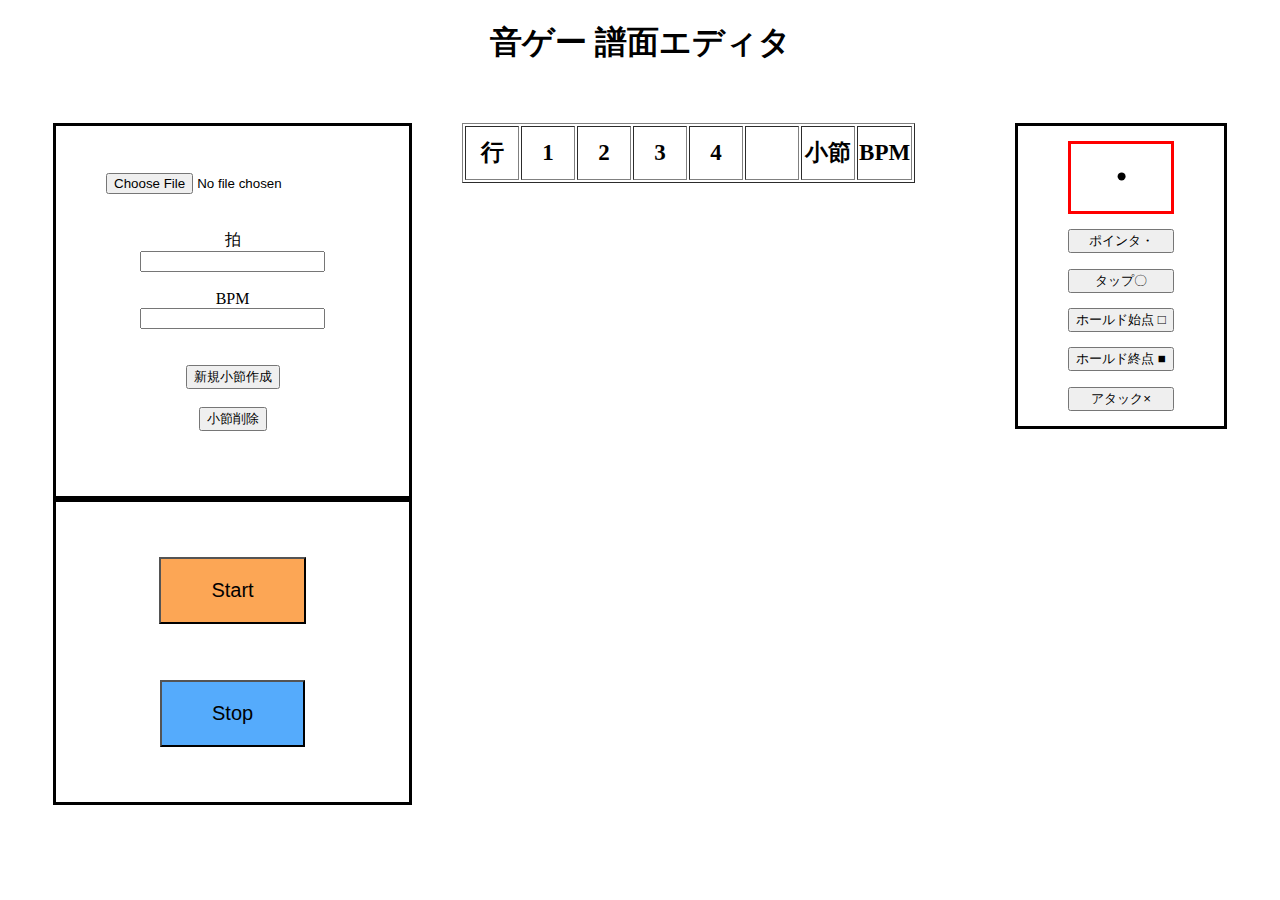
==== index.html @ 573afd76 "it is something wrong" ====
<!DOCTYPE html>

<html lang="ja">
    <head>
        <meta charset="utf-8">
        <title> 音ゲー 譜面エディタ </title>
        <meta name="viewport" content="width=device-width, initial-scale=1">
        <link rel="stylesheet" href="static/style/index.css">
    </head>
    
    <script src="static/js/main.js"></script>

    <body>
        <header>
            <h1> 音ゲー 譜面エディタ </h1>
        </header>
        <br>
        <br>

        <main>
            <div class="container">
                <div>
                    <div class="makeScore">
                        <input type="file" onchange="selectAudioFile(event)" id="getFile"> <br><br>
                        <label> 拍 </label><input type="text" id="numBar"> <br>
                        <label> BPM </label> <input type="text" id="numBPM">      <br> <br>
                        <button onclick="makeNewScore()"> 新規小節作成 </button> <br>
                        <button onclick="deleteSection()"> 小節削除 </button> <br>
                    </div>

                    <div class="musicAudio">
                        <button class="startMusic" onclick="startMusic()"> Start </button>
                        <button class="stopMusic" onclick="stopMusic()"> Stop </button>
                    </div>
                </div>

                <div class="score" id="score">
                    <table border="1" id="score">
                        <tr>
                            <th>行</th>
                            <th>1</th>
                            <th>2</th>
                            <th>3</th>
                            <th>4</th>
                            <th></th>
                            <th>小節</th>
                            <th>BPM</th>
                        </tr>
                    </table>    
                </div>
                
                <div class="controler">
                    <div id="cur"> ・ </div>
                    <button onclick="changeNotesMode('pointer')"> ポインタ・ </button>
                    <button onclick="changeNotesMode('tap')"> タップ〇 </button>
                    <button onclick="changeNotesMode('holdStart')"> ホールド始点 □ </button>
                    <button onclick="changeNotesMode('holdEnd')"> ホールド終点 ■ </button>
                    <button onclick="changeNotesMode('attack')"> アタック× </button>
                </div>
            </div>
        </main>

        <br><br><br>
    </body>
</html>
---- static/style/index.css ----
body {
    text-align: center;
}

main {
}

.container {
    display: flex;
    justify-content: center;
}

.makeScore {
    display: flex;
    flex-direction: column;
    justify-content: center;
    align-items: center;

    height: 370px;
    
    border-color: black;
    border-style: solid;

    padding-left: 50px;
    padding-right: 50px;

    margin-right: 50px;
}

.musicAudio {
    display: flex;
    flex-direction: column;
    justify-content: space-evenly;
    align-items: center;

    height: 300px;
    
    border-color: black;
    border-style: solid;

    padding-left: 50px;
    padding-right: 50px;

    margin-right: 50px;
}

.startMusic {
    padding-left: 50px;
    padding-right: 50px;
    padding-top: 20px;
    padding-bottom: 20px;

    font-size: 20px;

    background: #fca655;
}
.stopMusic {
    padding-left: 50px;
    padding-right: 50px;
    padding-top: 20px;
    padding-bottom: 20px;

    font-size: 20px;

    background: #55abfc;
}

.controler {
    display: flex;
    flex-direction: column;
    justify-content: space-evenly;
    
    height: 300px;
    
    border-color: black;
    border-style: solid;
    
    padding-left: 50px;
    padding-right: 50px;

    margin-left: 100px;
}

tr, th, td {
    width: 10px;
    height: 10px;
}

#cur {
    border-color: red;
    border-style: solid;

    font-size: 50px;
}

.score {
    overflow-y: scroll;
    height: 700px;
}
table {
    margin: 0 auto;
}

th {
    width: 50px;
    height: 50px;

    font-size: 23px;
}

td button {
    font-size: 30px;
}

.bpm {
    text-align: center;

    width: 50px;
    height: 30px;

    font-size: 20px;
}

.now {
    height: 1px;
    border: solid red;
    border-left: 0px;
    border-top: 0px;
    border-right: 0px;

    position: relative;
}
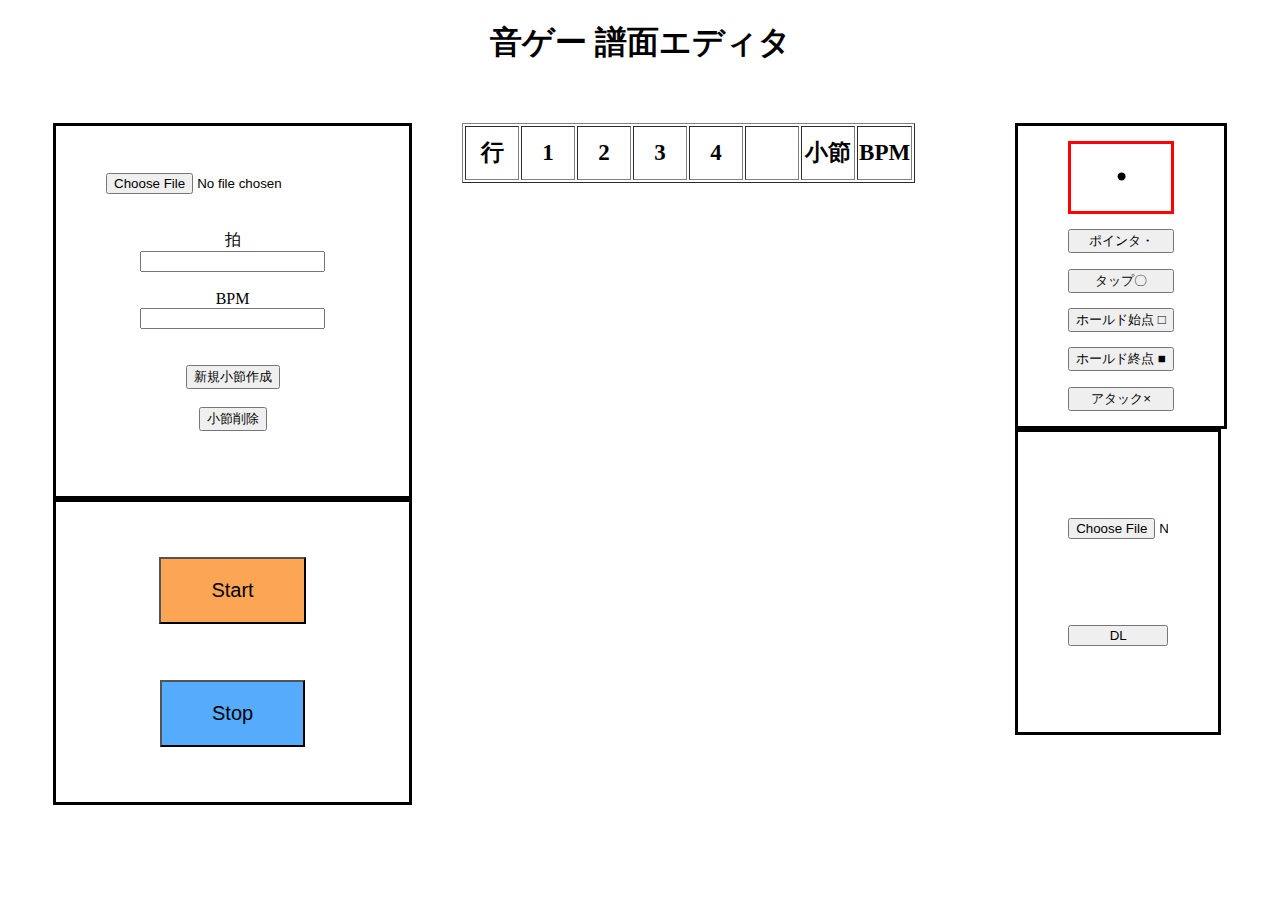
==== commit 1b6aa845: "now writing" ====
--- a/index.html
+++ b/index.html
@@ -9,6 +9,8 @@
     </head>
     
     <script src="static/js/main.js"></script>
+    <script src="static/js/fileImport.js"></script>
+    <script src="static/js/fileExport.js"></script>
 
     <body>
         <header>
@@ -49,14 +51,21 @@
                     </table>    
                 </div>
                 
-                <div class="controler">
-                    <div id="cur"> ・ </div>
-                    <button onclick="changeNotesMode('pointer')"> ポインタ・ </button>
-                    <button onclick="changeNotesMode('tap')"> タップ〇 </button>
-                    <button onclick="changeNotesMode('holdStart')"> ホールド始点 □ </button>
-                    <button onclick="changeNotesMode('holdEnd')"> ホールド終点 ■ </button>
-                    <button onclick="changeNotesMode('attack')"> アタック× </button>
-                </div>
+                <div style="display: flex; flex-direction: column;">
+                    <div class="controler">
+                        <div id="cur"> ・ </div>
+                        <button onclick="changeNotesMode('pointer')"> ポインタ・ </button>
+                        <button onclick="changeNotesMode('tap')"> タップ〇 </button>
+                        <button onclick="changeNotesMode('holdStart')"> ホールド始点 □ </button>
+                        <button onclick="changeNotesMode('holdEnd')"> ホールド終点 ■ </button>
+                        <button onclick="changeNotesMode('attack')"> アタック× </button>
+                    </div>
+    
+                    <div class="controler" style="width: 100px;">
+                        <input type="file" onchange="readFile(event)">
+                        <button id="fileExport" onclick="fileExport"> DL </button>
+                    </div>
+                </div>         
             </div>
         </main>
 
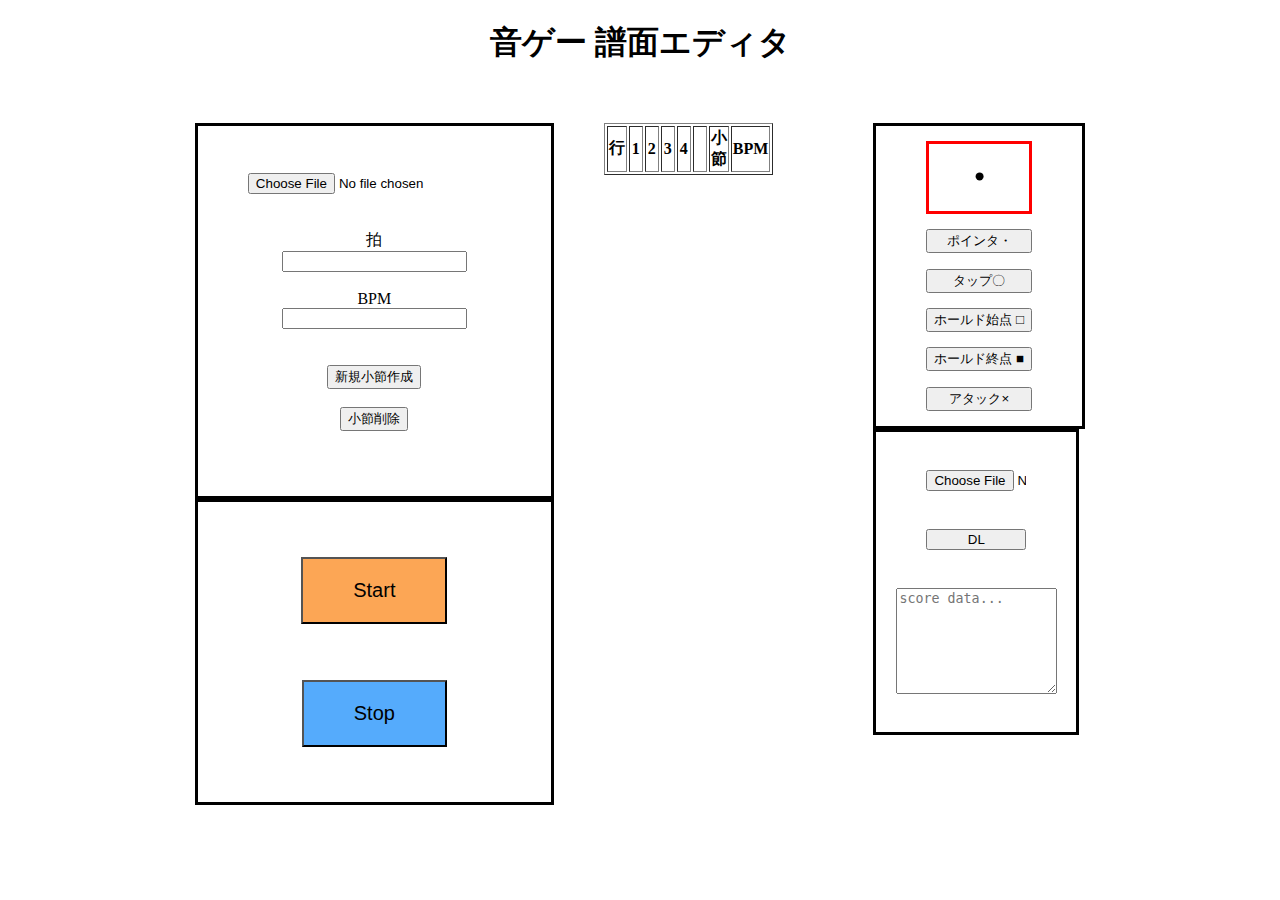
==== commit 1333950f: "Merge branch 'main' of https://github.com/yukiharuka9089/musicGameEditor" ====
--- a/index.html
+++ b/index.html
@@ -26,7 +26,7 @@
                         <input type="file" onchange="selectAudioFile(event)" id="getFile"> <br><br>
                         <label> 拍 </label><input type="text" id="numBar"> <br>
                         <label> BPM </label> <input type="text" id="numBPM">      <br> <br>
-                        <button onclick="makeNewScore()"> 新規小節作成 </button> <br>
+                        <button onclick="sendDataToMakeNewScore()"> 新規小節作成 </button> <br>
                         <button onclick="deleteSection()"> 小節削除 </button> <br>
                     </div>
 
@@ -63,7 +63,8 @@
     
                     <div class="controler" style="width: 100px;">
                         <input type="file" onchange="readFile(event)">
-                        <button id="fileExport" onclick="fileExport"> DL </button>
+                        <button id="fileExport" onclick="fileExport()"> DL </button>
+                        <textarea id="text" placeholder="score data..."></textarea>
                     </div>
                 </div>         
             </div>
--- a/static/style/index.css
+++ b/static/style/index.css
@@ -8,6 +8,7 @@
 .container {
     display: flex;
     justify-content: center;
+
 }
 
 .makeScore {
@@ -86,6 +87,10 @@
     height: 10px;
 }
 
+.firstTh {
+    color: #ff1f1f;
+}
+
 #cur {
     border-color: red;
     border-style: solid;
@@ -95,21 +100,28 @@
 
 .score {
     overflow-y: scroll;
-    height: 700px;
+    height: 100%;
 }
 table {
     margin: 0 auto;
 }
 
-th {
-    width: 50px;
-    height: 50px;
+tr {
+    height: 5px;
+}
 
-    font-size: 23px;
+td {
+    font-size: 30px;
 }
 
 td button {
-    font-size: 30px;
+    font-size: 17px;
+    font-weight: 20px;
+
+    text-align: center;
+
+    width: 30px;
+    height: 30px;
 }
 
 .bpm {
@@ -129,4 +141,18 @@
     border-right: 0px;
 
     position: relative;
+}
+
+#text {
+    margin: 0 auto;
+
+    position: relative;
+    left: -30px;
+
+    width: 155px;
+    height: 100px;
+}
+
+button {
+    cursor: pointer;
 }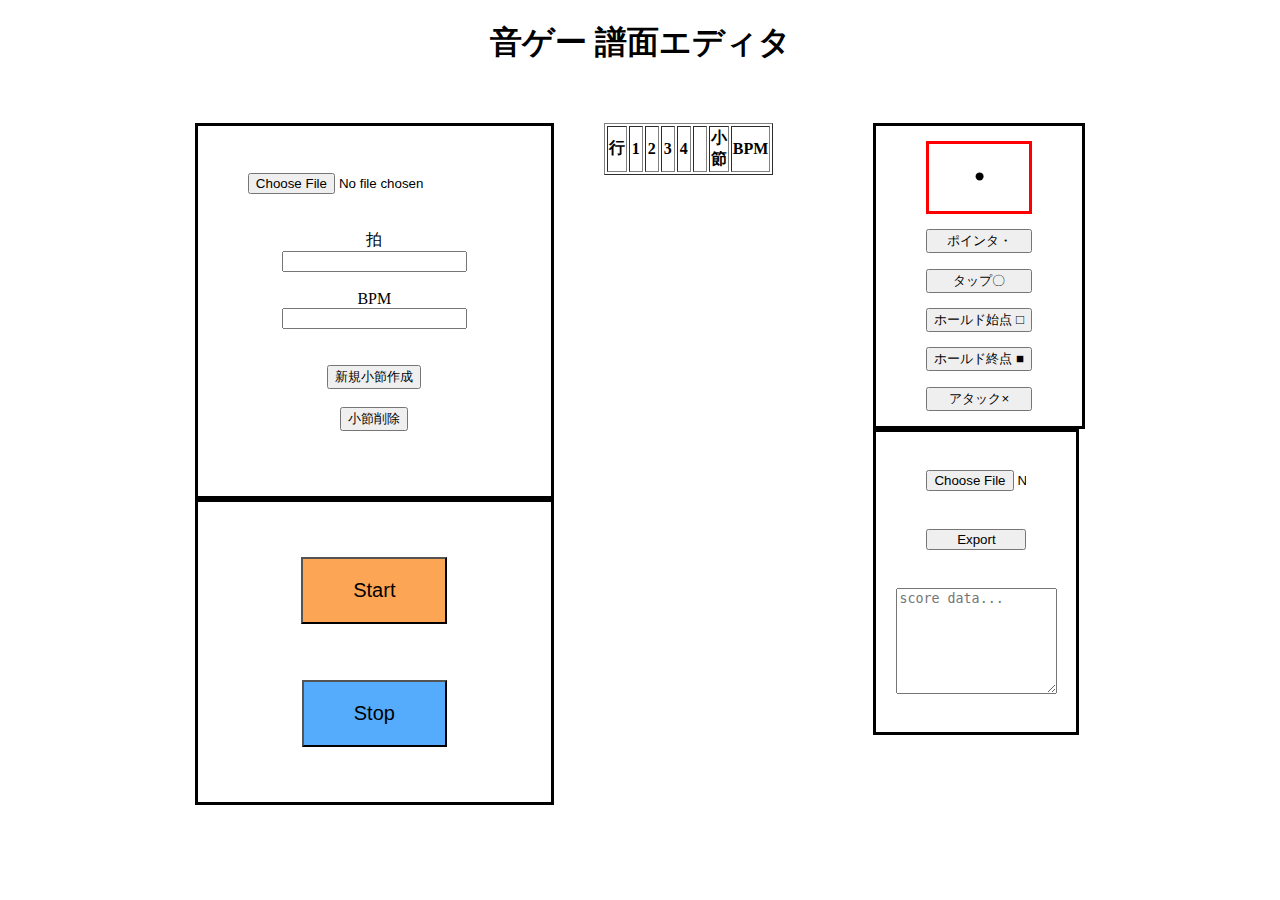
==== commit b1d166be: "rewrite readme and index.html" ====
--- a/index.html
+++ b/index.html
@@ -18,7 +18,7 @@
         </header>
         <br>
         <br>
-
+        
         <main>
             <div class="container">
                 <div>
@@ -63,7 +63,7 @@
     
                     <div class="controler" style="width: 100px;">
                         <input type="file" onchange="readFile(event)">
-                        <button id="fileExport" onclick="fileExport()"> DL </button>
+                        <button id="fileExport" onclick="fileExport()"> Export </button>
                         <textarea id="text" placeholder="score data..."></textarea>
                     </div>
                 </div>         
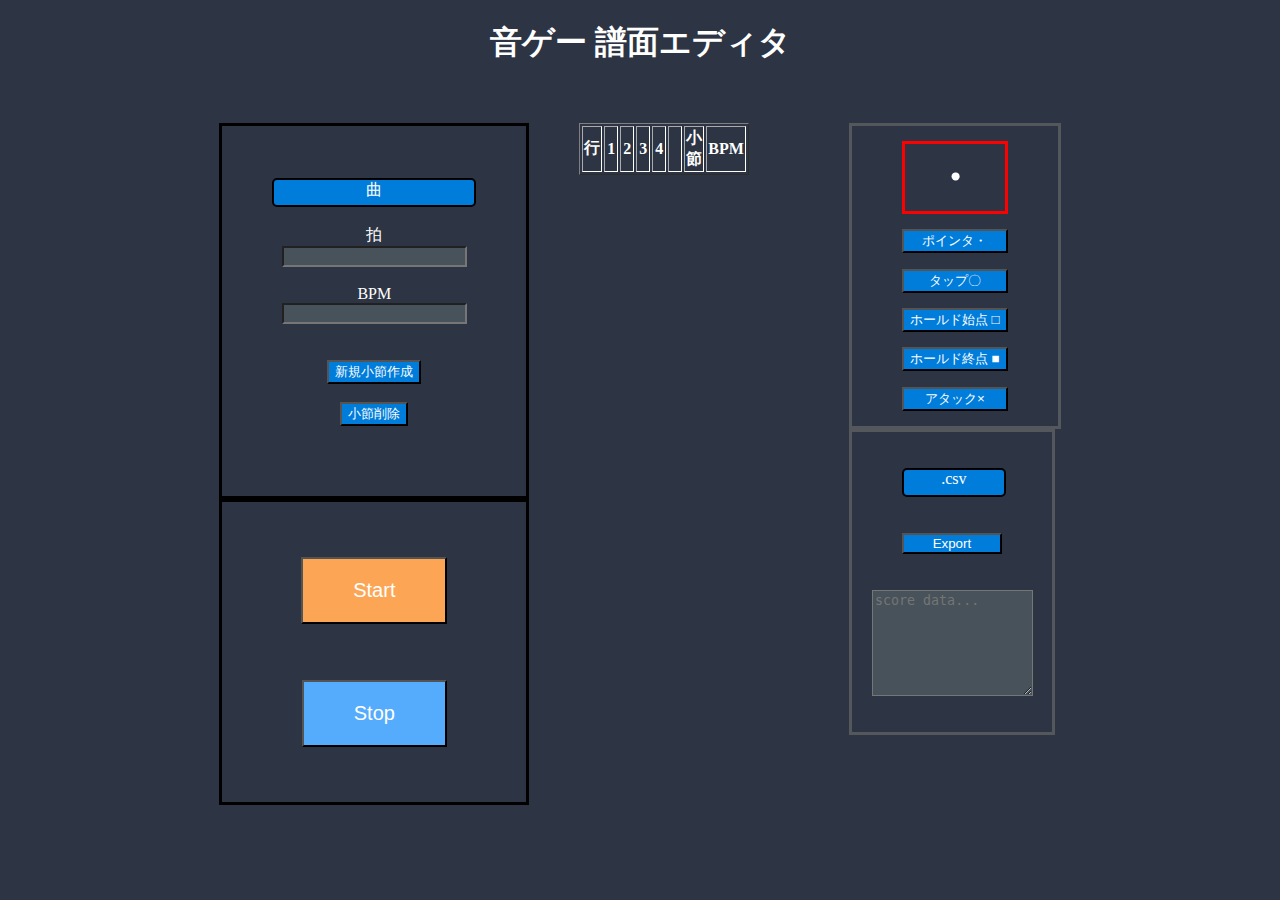
==== commit 4c1dc528: "darkmode" ====
--- a/index.html
+++ b/index.html
@@ -23,7 +23,11 @@
             <div class="container">
                 <div>
                     <div class="makeScore">
-                        <input type="file" onchange="selectAudioFile(event)" id="getFile"> <br><br>
+                        <label class="musicLabel">
+                            <input type="file" onchange="selectAudioFile(event)" id="getFile" name="曲選択">
+                            <div id="musicTitle"> 曲 </div>
+                        </label>
+                        <br>
                         <label> 拍 </label><input type="text" id="numBar"> <br>
                         <label> BPM </label> <input type="text" id="numBPM">      <br> <br>
                         <button onclick="sendDataToMakeNewScore()"> 新規小節作成 </button> <br>
@@ -62,14 +66,15 @@
                     </div>
     
                     <div class="controler" style="width: 100px;">
-                        <input type="file" onchange="readFile(event)">
+                        <label class="csvLabel">
+                            <input type="file" onchange="readFile(event)">.csv
+                        </label>
                         <button id="fileExport" onclick="fileExport()"> Export </button>
                         <textarea id="text" placeholder="score data..."></textarea>
                     </div>
-                </div>         
+                </div>
             </div>
         </main>
-
         <br><br><br>
     </body>
 </html>--- a/static/style/index.css
+++ b/static/style/index.css
@@ -1,5 +1,11 @@
 body {
     text-align: center;
+
+    background-color: #2d3443;
+}
+
+h1 {
+    color: #ffffff;
 }
 
 main {
@@ -9,9 +15,12 @@
     display: flex;
     justify-content: center;
 
+    color: #ffffff;
 }
 
 .makeScore {
+    color: #ffffff;
+
     display: flex;
     flex-direction: column;
     justify-content: center;
@@ -99,7 +108,7 @@
 }
 
 .score {
-    overflow-y: scroll;
+    overflow-y: auto;
     height: 100%;
 }
 table {
@@ -108,6 +117,8 @@
 
 tr {
     height: 5px;
+    border: 1px solid #ffffff;
+    border-collapse: collapse;
 }
 
 td {
@@ -122,6 +133,9 @@
 
     width: 30px;
     height: 30px;
+
+    background-color: #7478a4;
+    color: #ffffff;
 }
 
 .bpm {
@@ -155,4 +169,62 @@
 
 button {
     cursor: pointer;
+    background-color: #007cda;
+    color: #ffffff;
+}
+
+.controler {
+    border-color: #54585c;
+}
+
+.controler button {
+    background-color: #007cda;
+    color: #ffffff;
+}
+.controler textarea {
+    background-color: #48525a;
+    color: #fff;
+}
+input[type="file"] {
+    position: absolute;
+    left:0;
+    top:0;
+    opacity: 0;
+}
+
+.musicLabel {
+    display: block;
+    /* position: relative; */
+    background: #007cda;
+    color:#fff;
+    width: 200px;
+    height: 25px;
+    border-radius: 5px;
+    border: solid 2px #000;
+    text-align: center;
+
+    cursor: pointer;
+}
+
+.csvLabel {
+    display: block;
+    /* position: relative; */
+    background: #007cda;
+    color:#fff;
+    width: 100px;
+    height: 25px;
+    border-radius: 5px;
+    border: solid 2px #000;
+    text-align: center;
+
+    cursor: pointer;
+}
+
+.makeScore input {
+    background-color: #48525a;
+    color: #fff;
+}
+.makescore button {
+    background-color: #48525a;
+    color: #fff;
 }